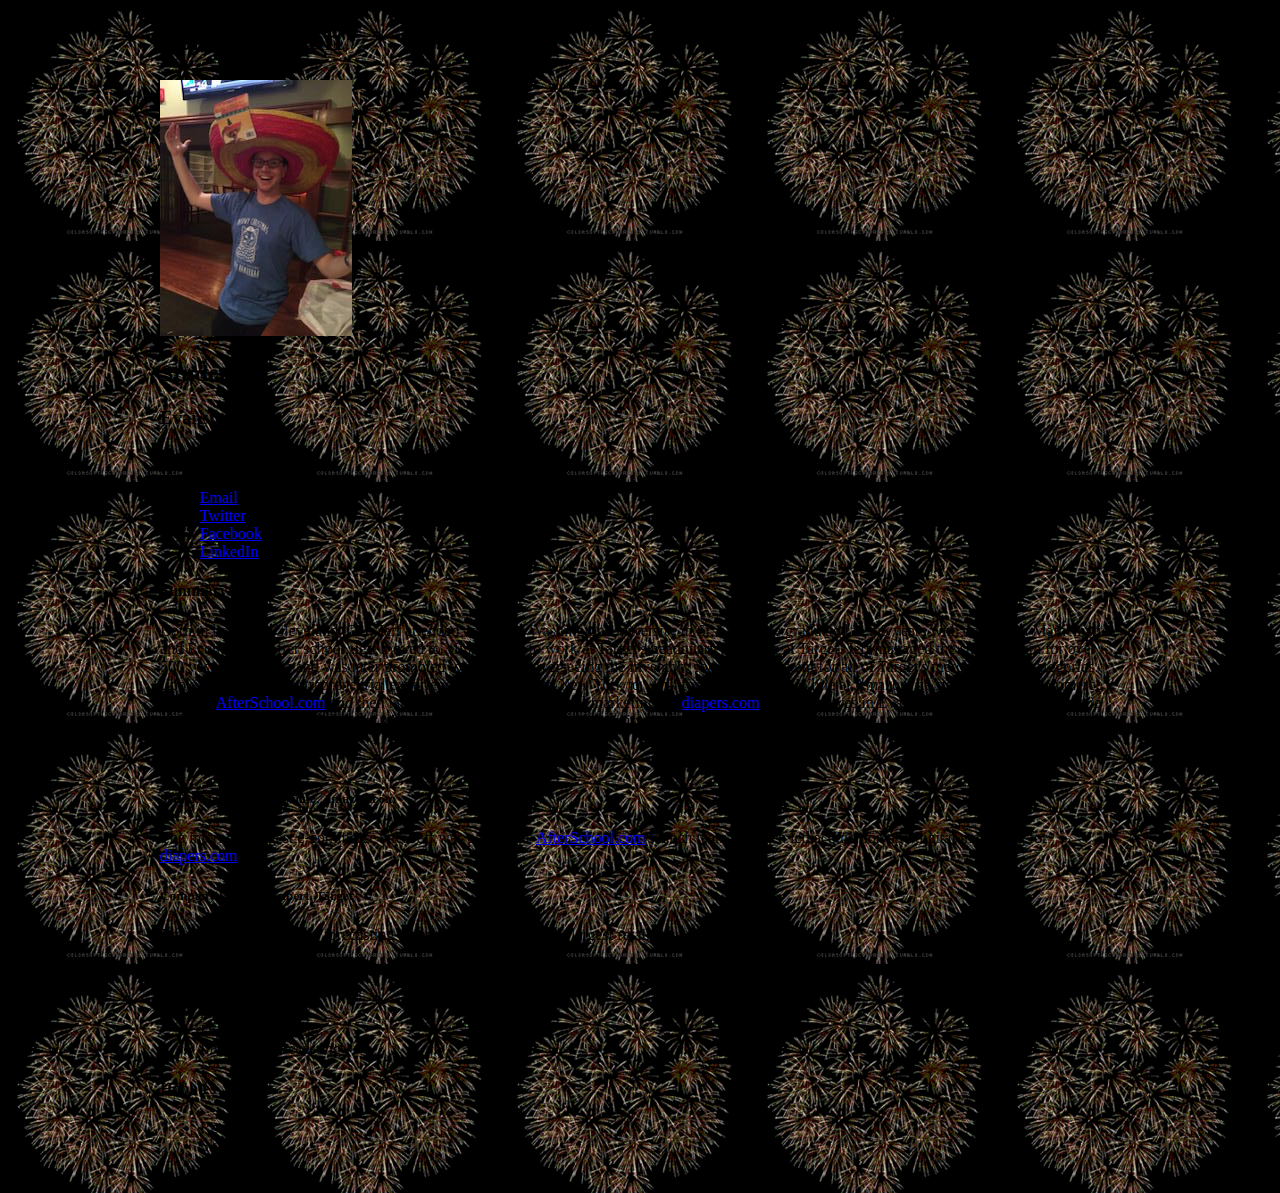
==== index.html @ adbd5514 "code for my profile page" ====
<!DOCTYPE html>
<html>
<head>
  <title>Jeff Hoffman, Student @ Kellogg</title>
  <meta charset="UTF-8">
  <link rel="stylesheet" type="text/css" href="style.css">
</head>
<body>
  <div id="wrapper">
    <h1>Jeff Hoffman</h1>
    <p>
      <img src="jeff.jpg">
    </p>
    <h2>Student</h2>
    <h3>Evanston, IL</h3>
    <section>
      <h4>Connect With Me</h4>
      <ul>
        <li><a href="mailto:jhoffman2016@kellogg.northwestern.edu">Email</a></li>
        <li><a href="http://twitter.com/therealjhoff">Twitter</a></li>
        <li><a href="http://facebook.com/jeff.hoffman.9400">Facebook</a></li>
        <li><a href="http://www.linkedin.com/in/jeffhoffman01/">LinkedIn</a></li>
      </ul>
    </section>
    <section>
      <h4>Summary</h4>
      <p>
        Born in beautiful Cleveland, OH, Jeff attended college at Washington University in St. Louis.  He graduated in 3.5 years with degrees in Mathematics and Economics.  After school, Jeff moved to Minneapolis to work at Target's headquarters.  While at Target, Jeff managed the supply chain for over 500 vegetable SKUs and was later promoted to a position overseeing the inventory forecasting system for all of Target's merchandising categories.  Looking for a more entrepreneurial experience, Jeff moved to New York to work for Amazon.com.  While at Amazon, he started a new e-commerce website, <a href="http://www.afterschool.com/">AfterSchool.com</a> and then later led acquisition and digital marketing for <a href="http://www.diapers.com/">diapers.com</a>.  Jeff now lives in Evanston, IL with his finace Leslie and attends the Kellogg School of Management at Northwestern University.
      </p>
    </section>
    <section>
      <h4>Experience</h4>
      <section>
        <h5>Senior Marketing Associate, Amazon.com</h5>
        <p>The internet's largest e-commerce site.  Jeff was part of the <a href="http://www.afterschool.com/">AfterSchool.com</a> launch team and then led acquisition and digital marketing for <a href="http://www.diapers.com/">diapers.com</a>.</p>
      </section>
      <section>
        <h5>Company Forecast Expert, Target</h5>
        <p>Jeff owned the inventory forecasting system for one of the US's largest retailers</p>
      </section>
    </section>
    <section>
      <h4>Skills</h4>
      <ul>
        <li>Analytics</li>
        <li>Digital Marketing</li>
        <li>Inventory Forecasting</li>
      </ul>
    </section>
    <section>
      <h4>Hobbies</h4>
      <ul>
        <li>Reading</li>
        <li>Skiing</li>
        <li>Watching TV</li>
      </ul>
    </section>
  </div>
</body>
</html>
---- style.css ----
body {
  font-family: 'times new roman', arial, sans-serif;
  font-weight: 300;
  font-color: #ffffff;
  background: url(giphy.gif) repeat;
}
#wrapper {
  width: 960px;
  margin: 20px auto;
}
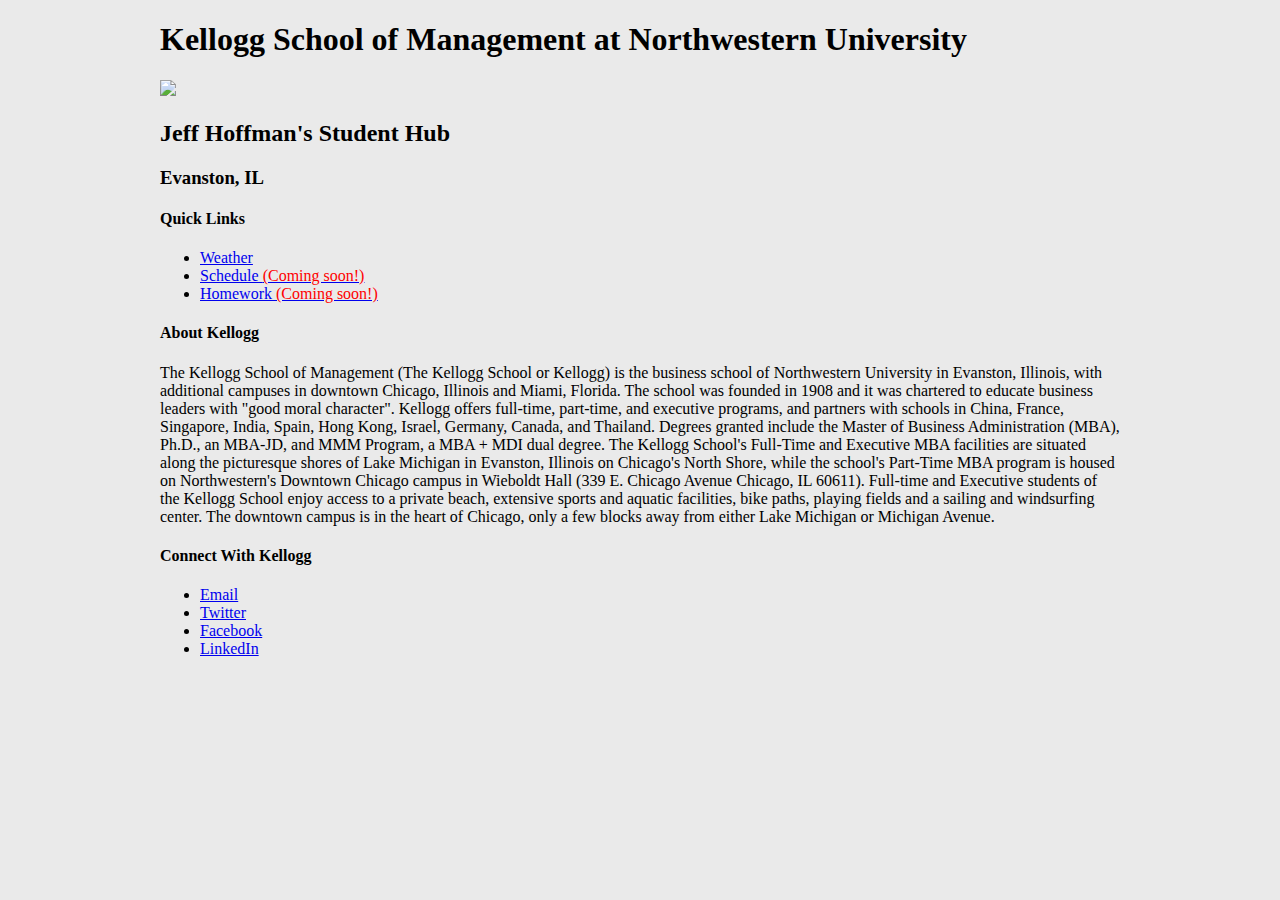
==== commit f7b7ea04: "Kellogg Homepage Updates - Week 3" ====
--- a/index.html
+++ b/index.html
@@ -1,58 +1,39 @@
 <!DOCTYPE html>
 <html>
 <head>
-  <title>Jeff Hoffman, Student @ Kellogg</title>
+  <title>Kellogg Student Hub</title>
   <meta charset="UTF-8">
-  <link rel="stylesheet" type="text/css" href="style.css">
+  <link rel="stylesheet" type="text/css" href="styles/style.css">
 </head>
 <body>
   <div id="wrapper">
-    <h1>Jeff Hoffman</h1>
+    <h1>Kellogg School of Management at Northwestern University</h1>
     <p>
-      <img src="jeff.jpg">
+      <img src="pics/kellogg.png">
     </p>
-    <h2>Student</h2>
+    <h2>Jeff Hoffman's Student Hub</h2>
     <h3>Evanston, IL</h3>
     <section>
-      <h4>Connect With Me</h4>
+      <h4>Quick Links</h4>
       <ul>
-        <li><a href="mailto:jhoffman2016@kellogg.northwestern.edu">Email</a></li>
-        <li><a href="http://twitter.com/therealjhoff">Twitter</a></li>
-        <li><a href="http://facebook.com/jeff.hoffman.9400">Facebook</a></li>
-        <li><a href="http://www.linkedin.com/in/jeffhoffman01/">LinkedIn</a></li>
+        <li><a href="weather.html">Weather</a></li>
+        <li><a href="schedule.html">Schedule <strong class="soon">(Coming soon!)</strong></a></li>
+        <li><a href="homework.html">Homework <strong class="soon">(Coming soon!)</strong></a></li>
       </ul>
     </section>
     <section>
-      <h4>Summary</h4>
+      <h4>About Kellogg</h4>
       <p>
-        Born in beautiful Cleveland, OH, Jeff attended college at Washington University in St. Louis.  He graduated in 3.5 years with degrees in Mathematics and Economics.  After school, Jeff moved to Minneapolis to work at Target's headquarters.  While at Target, Jeff managed the supply chain for over 500 vegetable SKUs and was later promoted to a position overseeing the inventory forecasting system for all of Target's merchandising categories.  Looking for a more entrepreneurial experience, Jeff moved to New York to work for Amazon.com.  While at Amazon, he started a new e-commerce website, <a href="http://www.afterschool.com/">AfterSchool.com</a> and then later led acquisition and digital marketing for <a href="http://www.diapers.com/">diapers.com</a>.  Jeff now lives in Evanston, IL with his finace Leslie and attends the Kellogg School of Management at Northwestern University.
+        The <strong>Kellogg School of Management</strong> (<strong>The Kellogg School</strong> or <strong>Kellogg</strong>) is the business school of Northwestern University in Evanston, Illinois, with additional campuses in downtown Chicago, Illinois and Miami, Florida.  The school was founded in 1908 and it was chartered to educate business leaders with "good moral character". Kellogg offers full-time, part-time, and executive programs, and partners with schools in China, France, Singapore, India, Spain, Hong Kong, Israel, Germany, Canada, and Thailand. Degrees granted include the Master of Business Administration (MBA), Ph.D., an MBA-JD, and MMM Program, a MBA + MDI dual degree. The Kellogg School's Full-Time and Executive MBA facilities are situated along the picturesque shores of Lake Michigan in Evanston, Illinois on Chicago's North Shore, while the school's Part-Time MBA program is housed on Northwestern's Downtown Chicago campus in Wieboldt Hall (339 E. Chicago Avenue Chicago, IL 60611). Full-time and Executive students of the Kellogg School enjoy access to a private beach, extensive sports and aquatic facilities, bike paths, playing fields and a sailing and windsurfing center. The downtown campus is in the heart of Chicago, only a few blocks away from either Lake Michigan or Michigan Avenue. 
       </p>
     </section>
     <section>
-      <h4>Experience</h4>
-      <section>
-        <h5>Senior Marketing Associate, Amazon.com</h5>
-        <p>The internet's largest e-commerce site.  Jeff was part of the <a href="http://www.afterschool.com/">AfterSchool.com</a> launch team and then led acquisition and digital marketing for <a href="http://www.diapers.com/">diapers.com</a>.</p>
-      </section>
-      <section>
-        <h5>Company Forecast Expert, Target</h5>
-        <p>Jeff owned the inventory forecasting system for one of the US's largest retailers</p>
-      </section>
-    </section>
-    <section>
-      <h4>Skills</h4>
+      <h4>Connect With Kellogg</h4>
       <ul>
-        <li>Analytics</li>
-        <li>Digital Marketing</li>
-        <li>Inventory Forecasting</li>
-      </ul>
-    </section>
-    <section>
-      <h4>Hobbies</h4>
-      <ul>
-        <li>Reading</li>
-        <li>Skiing</li>
-        <li>Watching TV</li>
+        <li><a href="mailto:MBAadmissions@kellogg.northwestern.edu">Email</a></li>
+        <li><a href="https://twitter.com/kelloggschool">Twitter</a></li>
+        <li><a href="https://www.facebook.com/KelloggSchool">Facebook</a></li>
+        <li><a href="https://www.linkedin.com/edu/northwestern-university---kellogg-school-of-management-18291">LinkedIn</a></li>
       </ul>
     </section>
   </div>
--- a/styles/style.css
+++ b/styles/style.css
@@ -0,0 +1,13 @@
+body {
+  font-family: 'times new roman', arial, sans-serif;
+  font-weight: 300;
+  background-color: #EAEAEA;
+}
+#wrapper {
+  width: 960px;
+  margin: 20px auto;
+}
+
+.soon {
+	color: red;
+}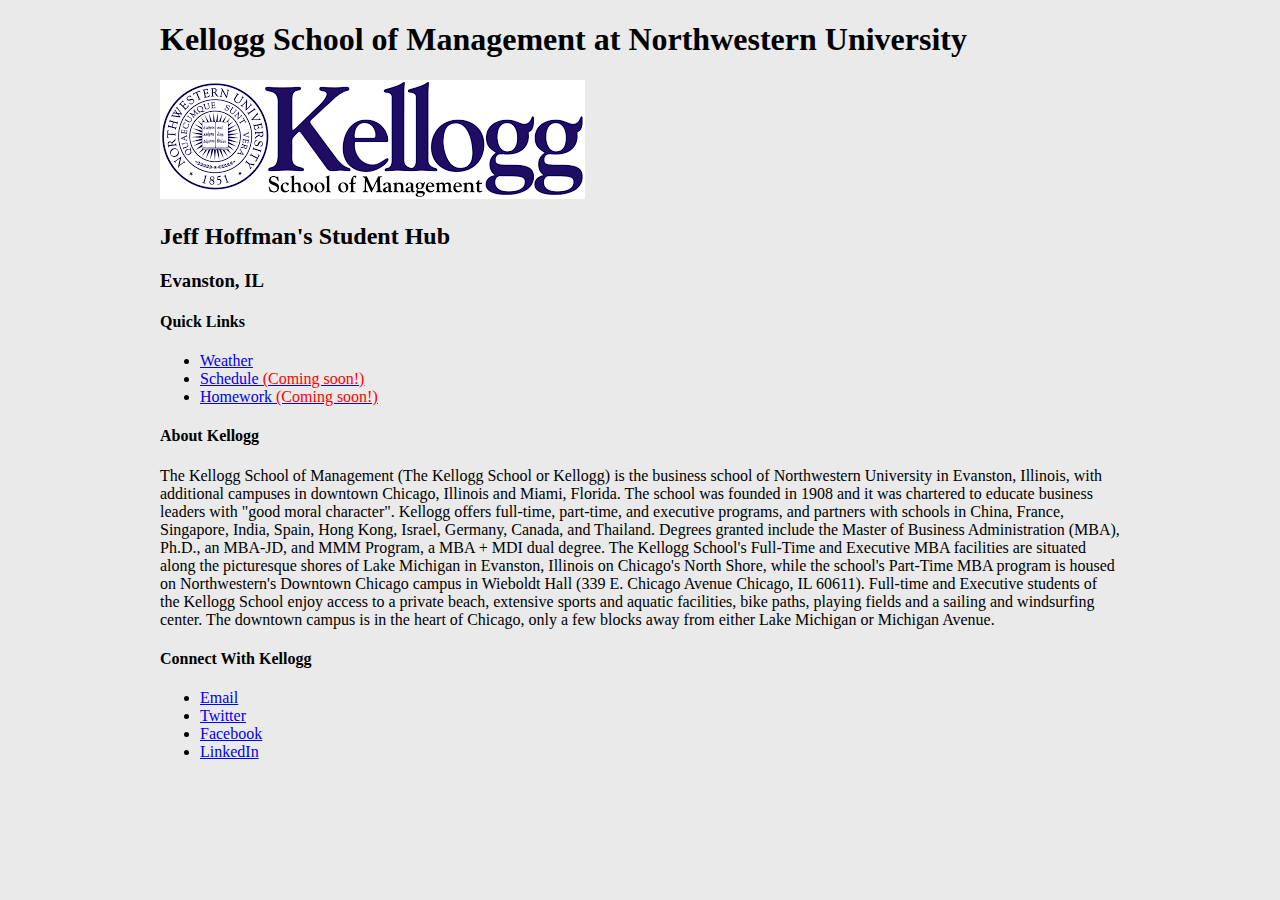
==== commit 7895bacd: "Correct Capitals" ====
--- a/index.html
+++ b/index.html
@@ -9,7 +9,7 @@
   <div id="wrapper">
     <h1>Kellogg School of Management at Northwestern University</h1>
     <p>
-      <img src="pics/kellogg.png">
+      <img src="pics/Kellogg.png">
     </p>
     <h2>Jeff Hoffman's Student Hub</h2>
     <h3>Evanston, IL</h3>
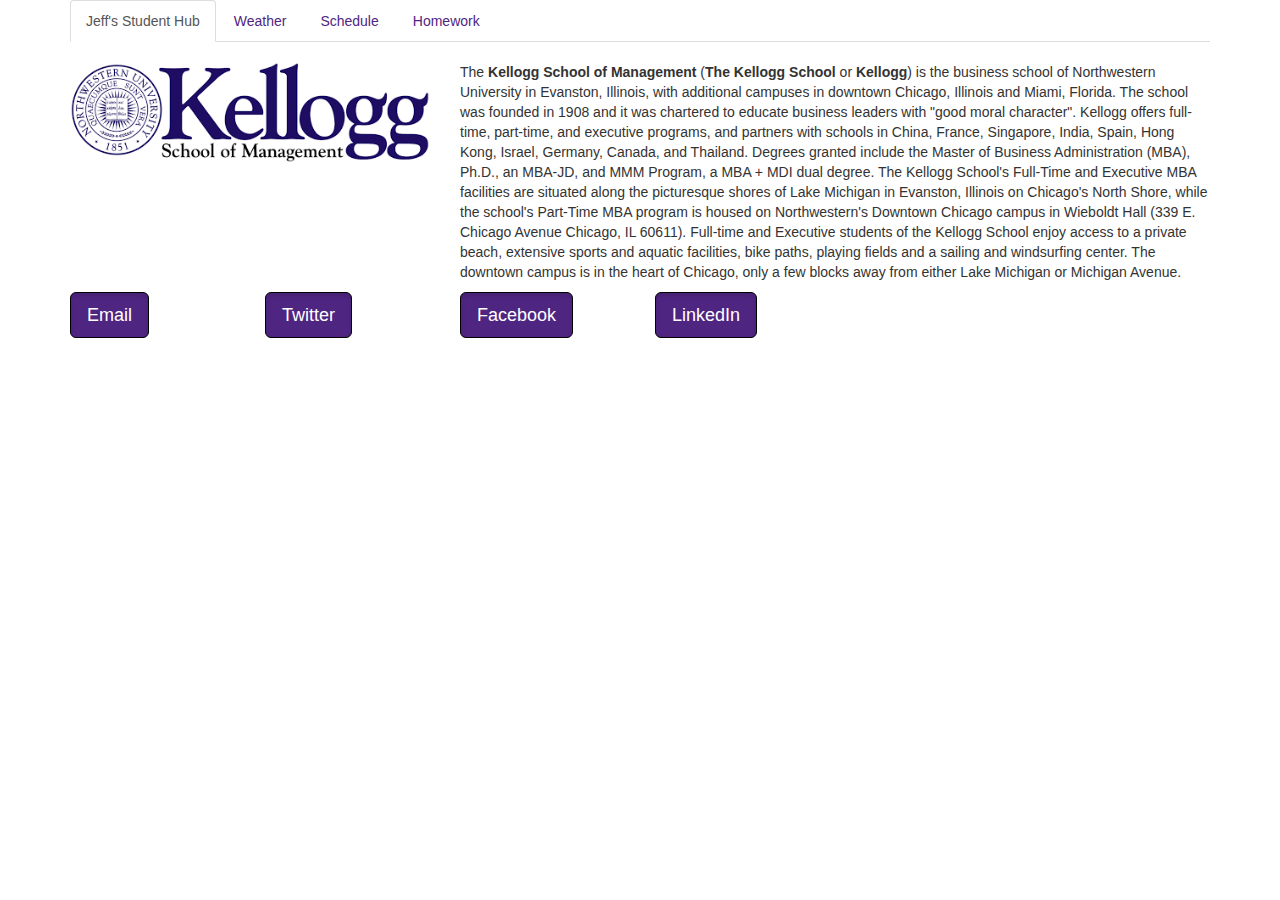
==== commit bc1d9d27: "Assignment 3" ====
--- a/index.html
+++ b/index.html
@@ -3,39 +3,46 @@
 <head>
   <title>Kellogg Student Hub</title>
   <meta charset="UTF-8">
-  <link rel="stylesheet" type="text/css" href="styles/style.css">
+  <link rel="stylesheet" href="http://maxcdn.bootstrapcdn.com/bootstrap/3.2.0/css/bootstrap.min.css">
+  <script src="http://ajax.googleapis.com/ajax/libs/jquery/1.11.1/jquery.min.js"></script>
+  <script src="http://maxcdn.bootstrapcdn.com/bootstrap/3.2.0/js/bootstrap.min.js"></script>
+  <link rel="stylesheet" type="text/css" href="styles/home_style.css">
 </head>
 <body>
-  <div id="wrapper">
-    <h1>Kellogg School of Management at Northwestern University</h1>
-    <p>
-      <img src="pics/Kellogg.png">
-    </p>
-    <h2>Jeff Hoffman's Student Hub</h2>
-    <h3>Evanston, IL</h3>
-    <section>
-      <h4>Quick Links</h4>
-      <ul>
-        <li><a href="weather.html">Weather</a></li>
-        <li><a href="schedule.html">Schedule <strong class="soon">(Coming soon!)</strong></a></li>
-        <li><a href="homework.html">Homework <strong class="soon">(Coming soon!)</strong></a></li>
-      </ul>
-    </section>
-    <section>
-      <h4>About Kellogg</h4>
-      <p>
-        The <strong>Kellogg School of Management</strong> (<strong>The Kellogg School</strong> or <strong>Kellogg</strong>) is the business school of Northwestern University in Evanston, Illinois, with additional campuses in downtown Chicago, Illinois and Miami, Florida.  The school was founded in 1908 and it was chartered to educate business leaders with "good moral character". Kellogg offers full-time, part-time, and executive programs, and partners with schools in China, France, Singapore, India, Spain, Hong Kong, Israel, Germany, Canada, and Thailand. Degrees granted include the Master of Business Administration (MBA), Ph.D., an MBA-JD, and MMM Program, a MBA + MDI dual degree. The Kellogg School's Full-Time and Executive MBA facilities are situated along the picturesque shores of Lake Michigan in Evanston, Illinois on Chicago's North Shore, while the school's Part-Time MBA program is housed on Northwestern's Downtown Chicago campus in Wieboldt Hall (339 E. Chicago Avenue Chicago, IL 60611). Full-time and Executive students of the Kellogg School enjoy access to a private beach, extensive sports and aquatic facilities, bike paths, playing fields and a sailing and windsurfing center. The downtown campus is in the heart of Chicago, only a few blocks away from either Lake Michigan or Michigan Avenue. 
-      </p>
-    </section>
-    <section>
-      <h4>Connect With Kellogg</h4>
-      <ul>
-        <li><a href="mailto:MBAadmissions@kellogg.northwestern.edu">Email</a></li>
-        <li><a href="https://twitter.com/kelloggschool">Twitter</a></li>
-        <li><a href="https://www.facebook.com/KelloggSchool">Facebook</a></li>
-        <li><a href="https://www.linkedin.com/edu/northwestern-university---kellogg-school-of-management-18291">LinkedIn</a></li>
-      </ul>
-    </section>
+	<div class="container">
+    <ul class="nav nav-tabs">
+  	  <li role="presentation" class="active"><a href="#">Jeff's Student Hub</a></li>
+  	  <li role="presentation"><a href="#">Weather</a></li>
+  	  <li role="presentation"><a href="#">Schedule</a></li>
+  	  <li role="presentation"><a href="#">Homework</a></li>
+    </ul>
+    </br>
+    <div class="row">
+      <div class="col-md-4">
+        <img src="pics/Kellogg.png" class="img-responsive" alt="Kellogg Logo">
+      </div>
+      <div class="col-md-8">
+        <p>
+          The <strong>Kellogg School of Management</strong> (<strong>The Kellogg School</strong> or <strong>Kellogg</strong>) is the business school of Northwestern University in Evanston, Illinois, with additional campuses in downtown Chicago, Illinois and Miami, Florida.  The school was founded in 1908 and it was chartered to educate business leaders with "good moral character". Kellogg offers full-time, part-time, and executive programs, and partners with schools in China, France, Singapore, India, Spain, Hong Kong, Israel, Germany, Canada, and Thailand. Degrees granted include the Master of Business Administration (MBA), Ph.D., an MBA-JD, and MMM Program, a MBA + MDI dual degree. The Kellogg School's Full-Time and Executive MBA facilities are situated along the picturesque shores of Lake Michigan in Evanston, Illinois on Chicago's North Shore, while the school's Part-Time MBA program is housed on Northwestern's Downtown Chicago campus in Wieboldt Hall (339 E. Chicago Avenue Chicago, IL 60611). Full-time and Executive students of the Kellogg School enjoy access to a private beach, extensive sports and aquatic facilities, bike paths, playing fields and a sailing and windsurfing center. The downtown campus is in the heart of Chicago, only a few blocks away from either Lake Michigan or Michigan Avenue. 
+        </p>
+      </div>
+    </div>
+    <div class="row">
+      <div class="col-md-2">
+        <a href="mailto:MBAadmissions@kellogg.northwestern.edu" class="btn btn-primary btn-lg active" role="button">Email</a>
+      </div>
+      <div class="col-md-2">
+        <a href="https://twitter.com/kelloggschool" class="btn btn-primary btn-lg active" role="button">Twitter</a>
+      </div>
+      <div class="col-md-2">
+        <a href="https://www.facebook.com/KelloggSchool" class="btn btn-primary btn-lg active" role="button">Facebook</a>
+      </div>
+      <div class="col-md-2">
+        <a href="https://www.linkedin.com/edu/northwestern-university---kellogg-school-of-management-18291" class="btn btn-primary btn-lg active" role="button">LinkedIn</a>
+      </div>
+      <div class="col-md-4">
+      </div>
+    </div>
   </div>
 </body>
-</html>
+</html>--- a/styles/home_style.css
+++ b/styles/home_style.css
@@ -0,0 +1,9 @@
+a {
+	color: #4F2582
+}
+
+.btn-primary:hover, .btn-primary:focus, .btn-primary:active, .btn-primary.active, .open>.dropdown-toggle.btn-primary {
+color: #fff;
+background-color: #4F2582;
+border-color: #000000;
+}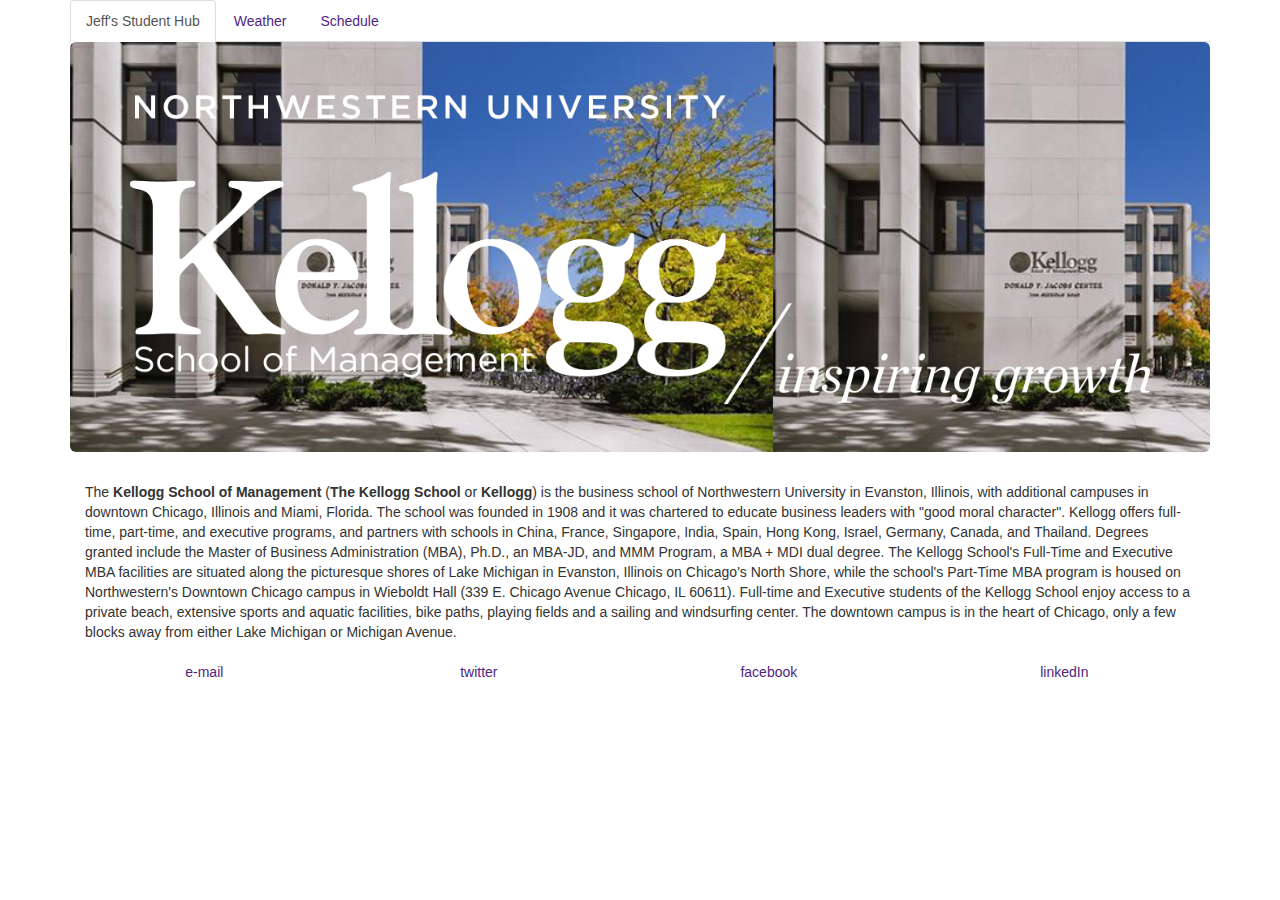
==== commit f86be301: "Final Pass 1" ====
--- a/index.html
+++ b/index.html
@@ -13,36 +13,28 @@
     <ul class="nav nav-tabs">
   	  <li role="presentation" class="active"><a href="#">Jeff's Student Hub</a></li>
   	  <li role="presentation"><a href="#">Weather</a></li>
-  	  <li role="presentation"><a href="#">Schedule</a></li>
-  	  <li role="presentation"><a href="#">Homework</a></li>
+  	  <li role="presentation"><a href="#">Schedule</a>
     </ul>
-    </br>
-    <div class="row">
-      <div class="col-md-4">
-        <img src="pics/Kellogg.png" class="img-responsive" alt="Kellogg Logo">
-      </div>
-      <div class="col-md-8">
-        <p>
-          The <strong>Kellogg School of Management</strong> (<strong>The Kellogg School</strong> or <strong>Kellogg</strong>) is the business school of Northwestern University in Evanston, Illinois, with additional campuses in downtown Chicago, Illinois and Miami, Florida.  The school was founded in 1908 and it was chartered to educate business leaders with "good moral character". Kellogg offers full-time, part-time, and executive programs, and partners with schools in China, France, Singapore, India, Spain, Hong Kong, Israel, Germany, Canada, and Thailand. Degrees granted include the Master of Business Administration (MBA), Ph.D., an MBA-JD, and MMM Program, a MBA + MDI dual degree. The Kellogg School's Full-Time and Executive MBA facilities are situated along the picturesque shores of Lake Michigan in Evanston, Illinois on Chicago's North Shore, while the school's Part-Time MBA program is housed on Northwestern's Downtown Chicago campus in Wieboldt Hall (339 E. Chicago Avenue Chicago, IL 60611). Full-time and Executive students of the Kellogg School enjoy access to a private beach, extensive sports and aquatic facilities, bike paths, playing fields and a sailing and windsurfing center. The downtown campus is in the heart of Chicago, only a few blocks away from either Lake Michigan or Michigan Avenue. 
-        </p>
-      </div>
+  </div>
+  <div class="container">
+    <div class="jumbotron text-center">
+     <img src="pics/kellogg_alt.png" class="img-responsive" alt="Kellogg Logo">
     </div>
-    <div class="row">
-      <div class="col-md-2">
-        <a href="mailto:MBAadmissions@kellogg.northwestern.edu" class="btn btn-primary btn-lg active" role="button">Email</a>
-      </div>
-      <div class="col-md-2">
-        <a href="https://twitter.com/kelloggschool" class="btn btn-primary btn-lg active" role="button">Twitter</a>
-      </div>
-      <div class="col-md-2">
-        <a href="https://www.facebook.com/KelloggSchool" class="btn btn-primary btn-lg active" role="button">Facebook</a>
-      </div>
-      <div class="col-md-2">
-        <a href="https://www.linkedin.com/edu/northwestern-university---kellogg-school-of-management-18291" class="btn btn-primary btn-lg active" role="button">LinkedIn</a>
-      </div>
-      <div class="col-md-4">
-      </div>
+  </div>
+  <div class="container">
+    <div class="col-md-12">
+      <p>
+        The <strong>Kellogg School of Management</strong> (<strong>The Kellogg School</strong> or <strong>Kellogg</strong>) is the business school of Northwestern University in Evanston, Illinois, with additional campuses in downtown Chicago, Illinois and Miami, Florida.  The school was founded in 1908 and it was chartered to educate business leaders with "good moral character". Kellogg offers full-time, part-time, and executive programs, and partners with schools in China, France, Singapore, India, Spain, Hong Kong, Israel, Germany, Canada, and Thailand. Degrees granted include the Master of Business Administration (MBA), Ph.D., an MBA-JD, and MMM Program, a MBA + MDI dual degree. The Kellogg School's Full-Time and Executive MBA facilities are situated along the picturesque shores of Lake Michigan in Evanston, Illinois on Chicago's North Shore, while the school's Part-Time MBA program is housed on Northwestern's Downtown Chicago campus in Wieboldt Hall (339 E. Chicago Avenue Chicago, IL 60611). Full-time and Executive students of the Kellogg School enjoy access to a private beach, extensive sports and aquatic facilities, bike paths, playing fields and a sailing and windsurfing center. The downtown campus is in the heart of Chicago, only a few blocks away from either Lake Michigan or Michigan Avenue. 
+      </p>
     </div>
+  </div>
+  <div class="container">
+    <ul class="nav nav-pills nav-justified">
+      <li role="presentation"><a href="mailto:MBAadmissions@kellogg.northwestern.edu">e-mail</a></li>
+      <li role="presentation"><a href="https://twitter.com/kelloggschool">twitter</a></li>
+      <li role="presentation"><a href="https://www.facebook.com/KelloggSchool">facebook</a>
+      <li role="presentation"><a href="https://www.linkedin.com/edu/northwestern-university---kellogg-school-of-management-18291">linkedIn</a>
+    </ul>
   </div>
 </body>
 </html>--- a/styles/home_style.css
+++ b/styles/home_style.css
@@ -6,4 +6,9 @@
 color: #fff;
 background-color: #4F2582;
 border-color: #000000;
+}
+
+.jumbotron {
+	background-image: url(../pics/jacobs.jpg);
+	background-size: contain;
 }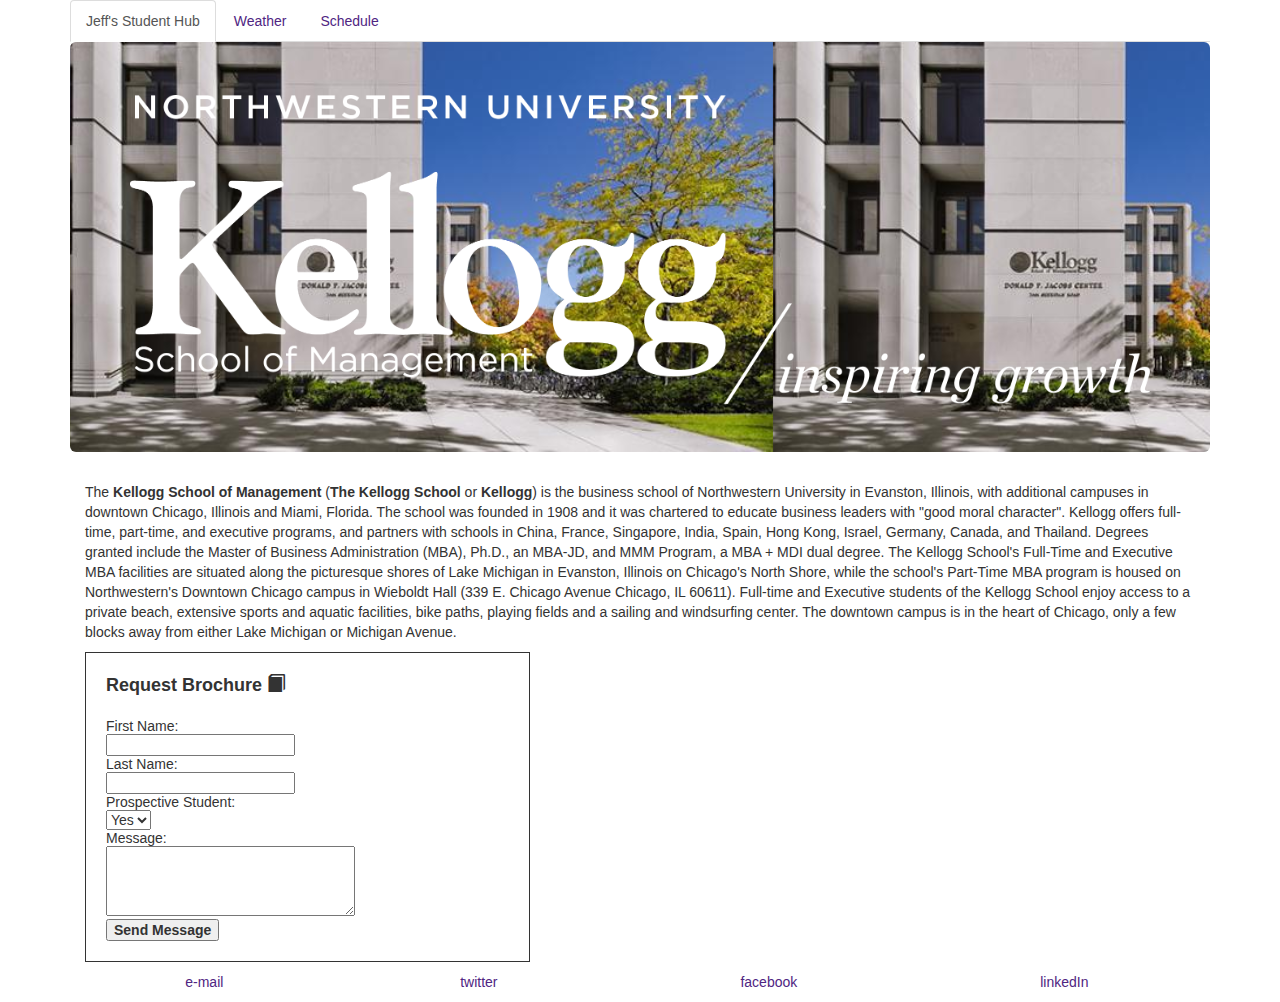
==== commit 15d1b9e8: "Final Update" ====
--- a/index.html
+++ b/index.html
@@ -11,9 +11,9 @@
 <body>
 	<div class="container">
     <ul class="nav nav-tabs">
-  	  <li role="presentation" class="active"><a href="#">Jeff's Student Hub</a></li>
-  	  <li role="presentation"><a href="#">Weather</a></li>
-  	  <li role="presentation"><a href="#">Schedule</a>
+  	  <li role="presentation" class="active"><a href="index.html">Jeff's Student Hub</a></li>
+  	  <li role="presentation"><a href="weather.html">Weather</a></li>
+  	  <li role="presentation"><a href="schedule.html">Schedule</a>
     </ul>
   </div>
   <div class="container">
@@ -28,6 +28,31 @@
       </p>
     </div>
   </div>
+
+  <div class="container">
+    <div class="col-md-5">
+      <div class="contact_form">
+        <h1 class="title">Request Brochure
+          <span class="glyphicon glyphicon-book"></span>
+        </h1>
+        <h2 class="form_format">
+          <form name=sa_htmlform style="margin:0px" method="post" action="mailto:brochure@kellogg.northwestern.edu?subject=Brochue Requested" enctype="text/plain" >
+            <table>
+            <tr><td>First Name:<br><input type="text" name="firstname" cols="28"/></td></tr>
+            <tr><td>Last Name:<br><input type="text" name="secondname" /></td></tr>
+            <tr><td>Prospective Student:<br><SELECT NAME="Prospective Student" SIZE="1"> <OPTION SELECTED>Yes <OPTION>No</SELECT></td></tr>
+            <tr><td>Message: <span style="color:#D70000"></span><br><textarea name="message" cols="28" rows="4" /></textarea></td></tr>
+            <tr><td><input type="submit" value="Send Message" style="font-weight:bold"></td></tr>
+            </table>
+          </form>
+        </h2>
+      </div>
+    </div>
+  </div>
+
+
+
+
   <div class="container">
     <ul class="nav nav-pills nav-justified">
       <li role="presentation"><a href="mailto:MBAadmissions@kellogg.northwestern.edu">e-mail</a></li>
--- a/styles/home_style.css
+++ b/styles/home_style.css
@@ -11,4 +11,22 @@
 .jumbotron {
 	background-image: url(../pics/jacobs.jpg);
 	background-size: contain;
+}
+
+.contact_form {
+                    border-style: solid;
+    border-width: 1px;
+    padding-right: 20px;
+    padding-left: 20px;
+    padding-bottom: 10px;
+}
+ 
+.title {
+                    font:18px Arial;
+                    font-weight: bold;
+                    padding-bottom: 2px;
+}
+ 
+.form_format {
+                    font:14px Arial;
 }